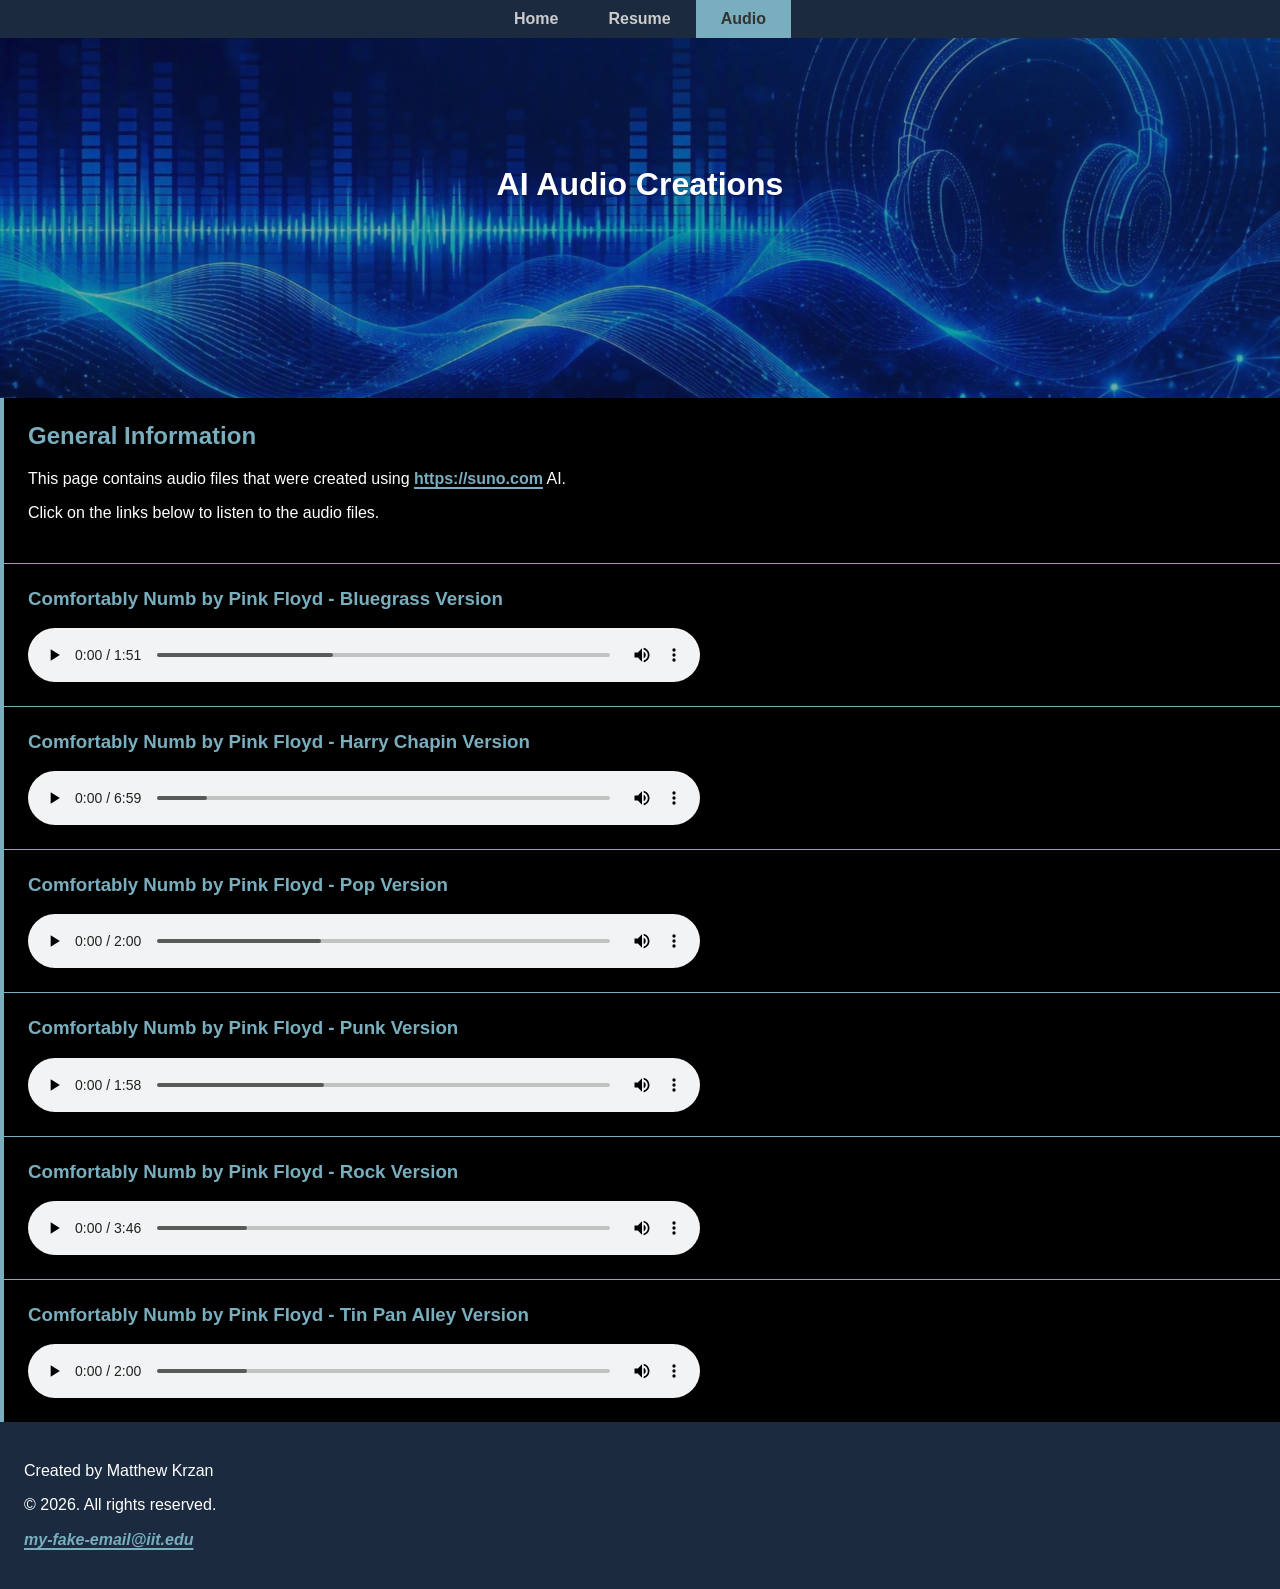
==== audio.html @ 7304a19c "Initial version from Project 2." ====
<!DOCTYPE html>
<html lang="en">
<head>
  <meta charset="utf-8">
  <!-- Disabled for PII and privacy concerns -->
  <meta name="robots" content="noindex, nofollow, noarchive, nosnippet">
  <title>ITMD361 - Project 2 - Audio</title>
  <link rel="stylesheet" type="text/css" href="css/normalize.css">
  <link rel="stylesheet" type="text/css" href="css/styles.css">
</head>
<body>
  <header>
    <nav id="main-nav">
      <ul>
        <li><a href="index.html">Home</a></li>
        <li><a href="resume.html">Resume</a></li>
        <li class="active"><a href="audio.html">Audio</a></li>
      </ul>
    </nav>
  </header>
  <section class="hero">
    <img src="images/audio-hero.png" alt="Audio Hero Image">
  </section>
  <h1>AI Audio Creations</h1>
  <section class="audio-info">
    <h2>General Information</h2>
    <p>This page contains audio files that were created using <a href="https://suno.com" target="_blank" rel="noopener noreferrer">https://suno.com</a> AI.</p>
    <p>Click on the links below to listen to the audio files.</p>
  </section>
  <section class="audio-track">
    <h3>Comfortably Numb by Pink Floyd - Bluegrass Version</h3>
    <audio controls src="media/bluegrass.mp3"></audio>
  </section>
  <section class="audio-track">
    <h3>Comfortably Numb by Pink Floyd - Harry Chapin Version</h3>
    <audio controls src="media/chapin.mp3"></audio>
  </section>
  <section class="audio-track">
    <h3>Comfortably Numb by Pink Floyd - Pop Version</h3>
    <audio controls src="media/pop.mp3"></audio>
  </section>
  <section class="audio-track">
    <h3>Comfortably Numb by Pink Floyd - Punk Version</h3>
    <audio controls src="media/punk.mp3"></audio>
  </section>
  <section class="audio-track">
    <h3>Comfortably Numb by Pink Floyd - Rock Version</h3>
    <audio controls src="media/cn.mp3"></audio>
  </section>
  <section class="audio-track">
    <h3>Comfortably Numb by Pink Floyd - Tin Pan Alley Version</h3>
    <audio controls src="media/tin-pan-alley.mp3"></audio>
  </section>
  <footer>
    <p>Created by Matthew Krzan</p>
    <p>&copy; 2026. All rights reserved.</p>
    <address>
      <p><a href="mailto:my-fake-email@iit.edu">my-fake-email@iit.edu</a></p>
    </address>
  </footer>
</body>
</html>
---- css/styles.css ----
/* Set the basic body styles for dark theme */
body {
  background-color: #1b2a3e;
  color: #ffffff;
  font-family: "Noto Sans", sans-serif;
  min-height: 100vh;
  display: flex;
  flex-direction: column;
}

/* Content link styles */
a {
  color: #79aebe;
  font-weight: 700;
  text-decoration-thickness: 2px;
  text-underline-offset: 0.2em;
}

a:hover {
  color: #b8e4ec;
}

a:focus-visible {
  outline: 3px solid #b8e4ec;
  outline-offset: 4px;
}

/* Styles for all sections and footer except for the hero section */
body > section:not(.hero),
body > footer {
  position: relative;
  z-index: 1;
  background-color: #000000;
  padding: 1.5rem;
}

/* Sticky header styles */
header {
  position: sticky;
  top: 0;
  z-index: 1000;
}

/* Main navigation styles */
#main-nav {
  display: flex;
  justify-content: center;
  background-color: #1b2a3e;
}

#main-nav ul {
  list-style-type: none;
  margin: 0;
  padding: 0;
}

#main-nav ul li {
  float: left;
}

#main-nav ul li a {
  padding: 10px 25px;
  display: block;
  text-decoration: none;
  color: #ccc;
}

#main-nav ul li a:hover {
  text-decoration: underline;
}

#main-nav ul li.active a {
  background-color: #79aebe;
  color: #333;
}

/* Primary heading style to float over the hero section */
body > h1 {
  position: absolute;
  top: calc(20vh - 38px);
  left: 1.5rem;
  right: 1.5rem;
  z-index: 1;
  margin: 0;
  padding: 1.5rem;
  text-align: center;
}

/* Hero section styles */
.hero {
  position: sticky;
  top: 0;
  height: 70vh;
  min-height: 360px;
  overflow: hidden;
  z-index: 0;
  display: grid;
  place-items: center;
  background-color: #111;
}

.hero {
  height: 20vh;
}

.hero img {
  position: absolute;
  inset: 0;
  width: 100%;
  height: 100%;
  object-fit: cover;
  opacity: 0.65;
}

/* Styles for the home-info section */
.home-info {
  margin: 0 auto;
  border-left: 4px solid #79aebe;
  box-shadow: 0 10px 24px #00000059;
}

.home-info h2 {
  margin-top: 0;
  color: #b8e4ec;
}

.home-info p {
  line-height: 1.7;
}

.home-info p:first-of-type {
  margin-top: 0;
}

/* Styles for the resume-content sections */
.resume-content {
  position: relative;
  z-index: 1;
  background-color: #1b2a3e;
}

.resume-content > section {
  margin: 1rem 0 0;
  box-sizing: border-box;
  border-left: 4px solid #79aebe;
  padding: 1.5rem;
  padding-bottom: 0.5rem;
  background-color: #000000;
}

.resume-content > section h2 {
  margin: 0 0 1.25rem;
  padding-bottom: 0.6rem;
  border-bottom: 1px solid #38566a;
  color: #b8e4ec;
  font-size: 1.5rem;
  letter-spacing: 0.03em;
}

.resume-content > section h3 {
  color: #ffffff;
  font-size: 1.1rem;
}

.resume-content > section p,
.resume-content > section li {
  line-height: 1.65;
}

.resume-content > section ul {
  padding-left: 1.25rem;
}

/* Audio info styles */
.audio-info {
  border-left: 4px solid #79aebe;
}

.audio-info h2 {
  color: #79aebe;
  font-size: 1.5rem;
  margin-top: 0;
}

/* Audio track styles */
.audio-track {
  border-top: 1px solid #79aebe;
  padding-top: 1rem;
  border-left: 4px solid #79aebe;
}

.audio-track h3 {
  color: #79aebe;
  margin-top: 0;
}

.audio-track audio {
  display: block;
  width: min(100%, 42rem);
  accent-color: #79aebe;
}

/* Footer styles */
body > footer {
  background-color: #1b2a3e;
  margin-top: auto;
}
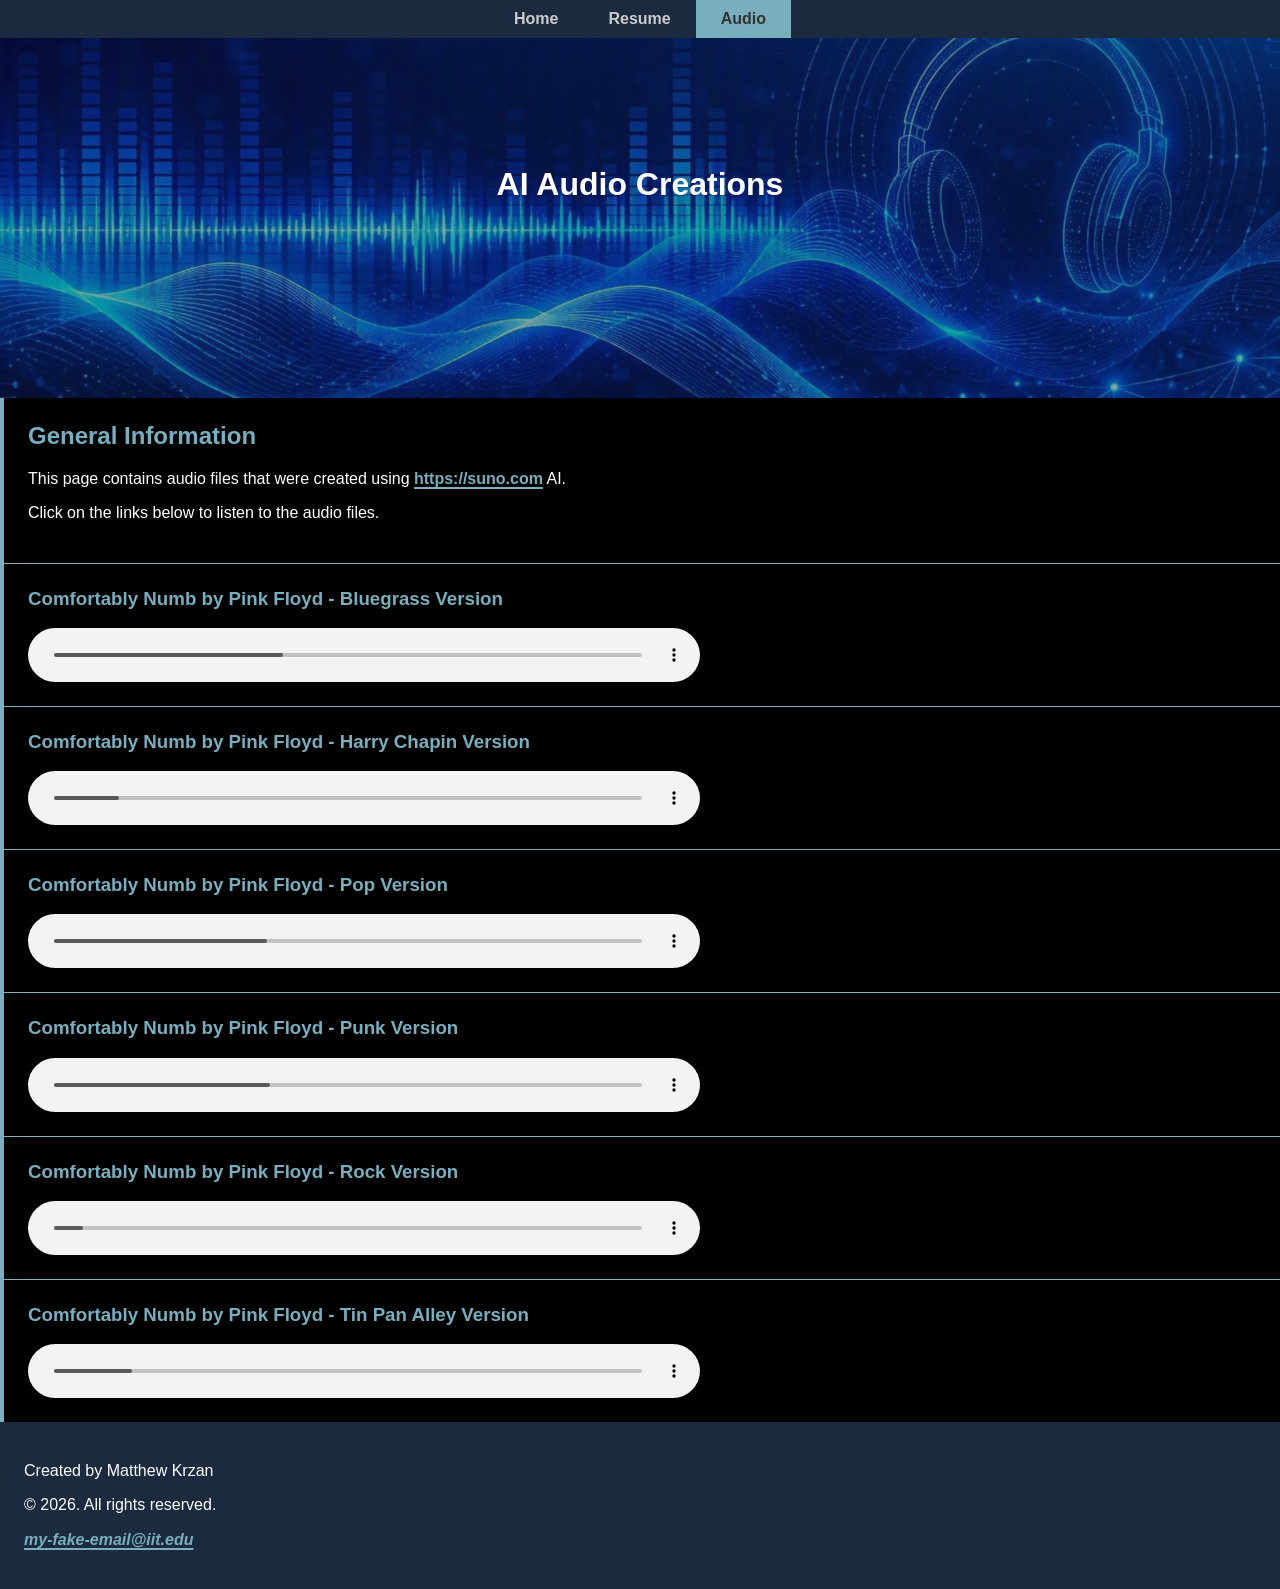
==== commit f867d60c: "Updated pages for Project 3 basic structure." ====
--- a/audio.html
+++ b/audio.html
@@ -4,7 +4,7 @@
   <meta charset="utf-8">
   <!-- Disabled for PII and privacy concerns -->
   <meta name="robots" content="noindex, nofollow, noarchive, nosnippet">
-  <title>ITMD361 - Project 2 - Audio</title>
+  <title>ITMD361 - Project 3 - Audio</title>
   <link rel="stylesheet" type="text/css" href="css/normalize.css">
   <link rel="stylesheet" type="text/css" href="css/styles.css">
 </head>
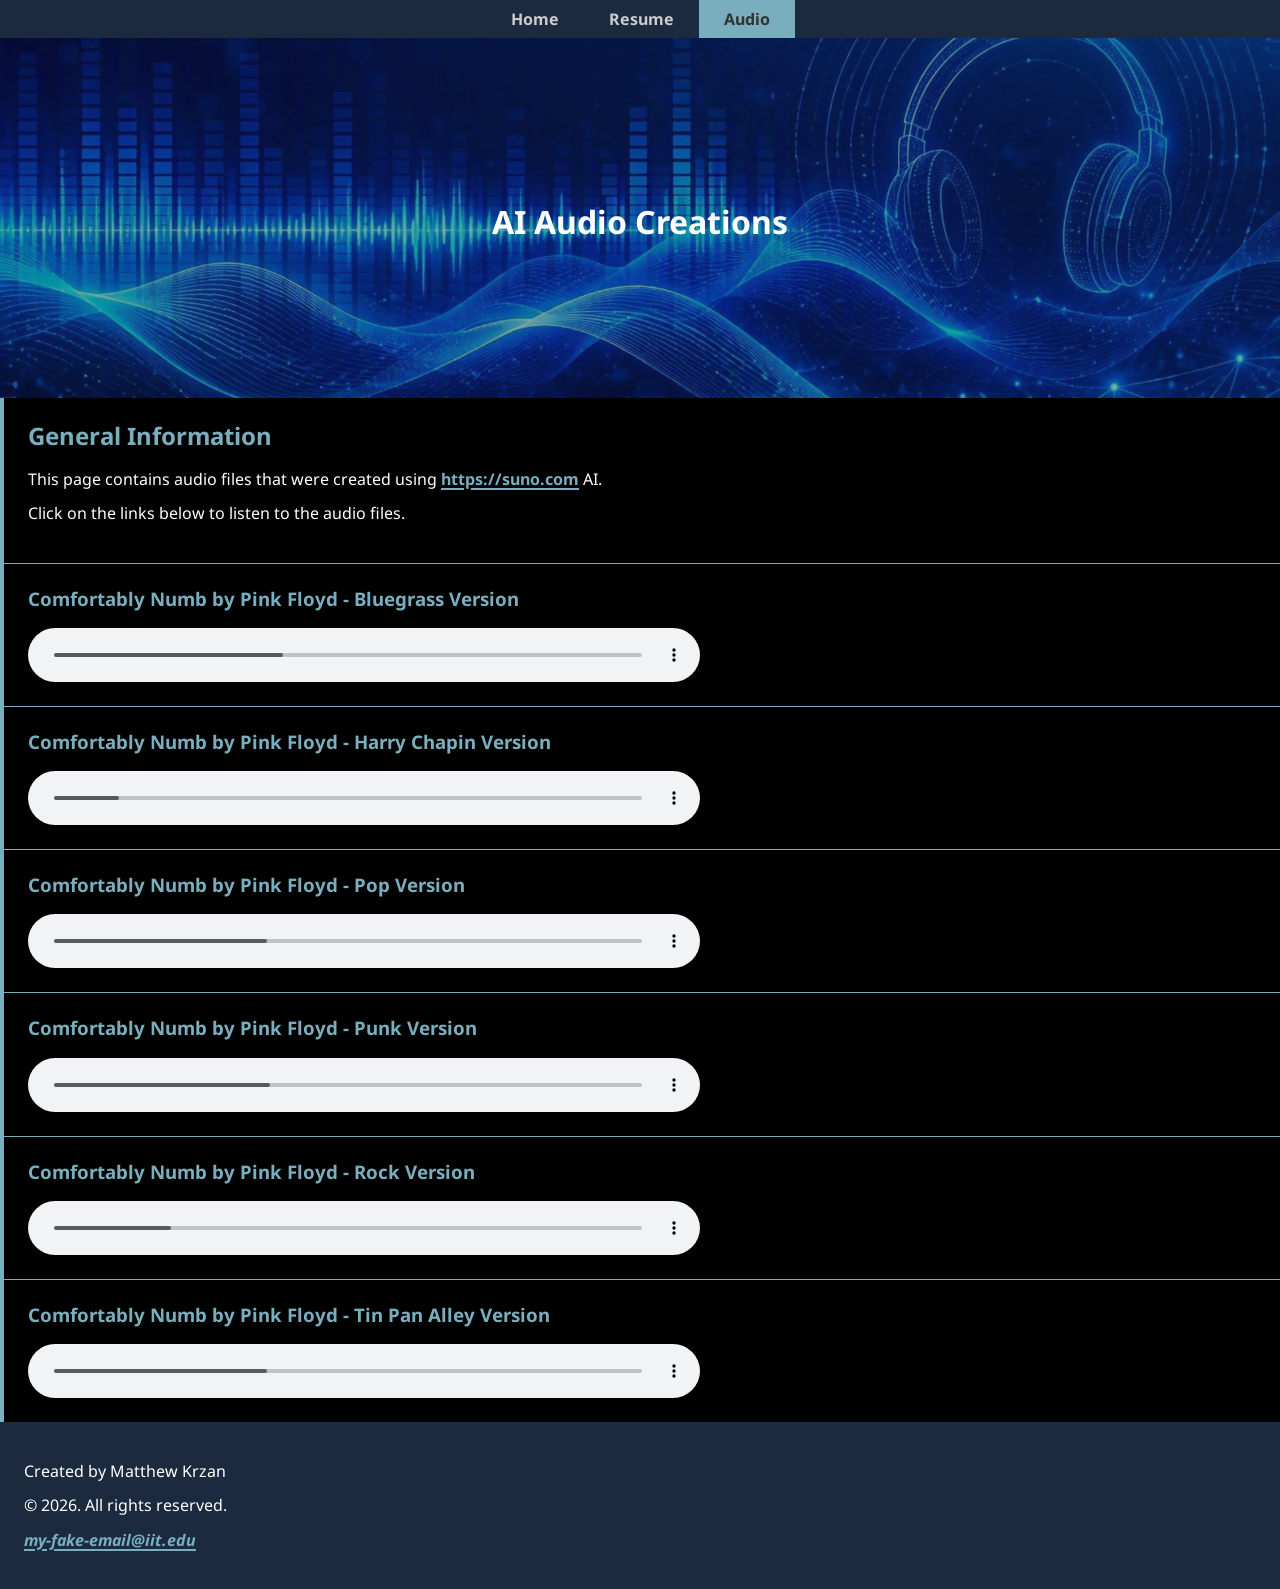
==== commit bb7b9517: "Updated for responsive design targeting 767px and 360px devices. Set font across all pages. Set view" ====
--- a/audio.html
+++ b/audio.html
@@ -4,24 +4,41 @@
   <meta charset="utf-8">
   <!-- Disabled for PII and privacy concerns -->
   <meta name="robots" content="noindex, nofollow, noarchive, nosnippet">
+  <meta name="viewport" content="width=device-width, initial-scale=1.0">
   <title>ITMD361 - Project 3 - Audio</title>
+  <link href="https://fonts.googleapis.com/css2?family=Noto+Sans:ital,wght@0,100..900;1,100..900&display=swap" rel="stylesheet">
   <link rel="stylesheet" type="text/css" href="css/normalize.css">
   <link rel="stylesheet" type="text/css" href="css/styles.css">
 </head>
 <body>
   <header>
     <nav id="main-nav">
-      <ul>
+      <ul class="desktop-nav">
         <li><a href="index.html">Home</a></li>
         <li><a href="resume.html">Resume</a></li>
         <li class="active"><a href="audio.html">Audio</a></li>
       </ul>
+      <details class="mobile-nav">
+        <summary aria-label="Toggle navigation menu">
+          <span class="menu-icon" aria-hidden="true">
+            <span></span>
+            <span></span>
+            <span></span>
+          </span>
+        </summary>
+        <ul>
+          <li><a href="index.html">Home</a></li>
+          <li><a href="resume.html">Resume</a></li>
+          <li class="active"><a href="audio.html">Audio</a></li>
+        </ul>
+      </details>
     </nav>
+    <h1>AI Audio Creations</h1>
   </header>
   <section class="hero">
+    <div class="hero-title" role="heading" aria-level="1">AI Audio Creations</div>
     <img src="images/audio-hero.png" alt="Audio Hero Image">
   </section>
-  <h1>AI Audio Creations</h1>
   <section class="audio-info">
     <h2>General Information</h2>
     <p>This page contains audio files that were created using <a href="https://suno.com" target="_blank" rel="noopener noreferrer">https://suno.com</a> AI.</p>
--- a/css/styles.css
+++ b/css/styles.css
@@ -48,14 +48,19 @@
   background-color: #1b2a3e;
 }
 
+#main-nav summary {
+  display: none;
+}
+
+#main-nav .mobile-nav {
+  display: none;
+}
+
 #main-nav ul {
+  display: flex;
   list-style-type: none;
   margin: 0;
   padding: 0;
-}
-
-#main-nav ul li {
-  float: left;
 }
 
 #main-nav ul li a {
@@ -75,7 +80,11 @@
 }
 
 /* Primary heading style to float over the hero section */
-body > h1 {
+header > h1 {
+  display: none;
+}
+
+.hero-title {
   position: absolute;
   top: calc(20vh - 38px);
   left: 1.5rem;
@@ -84,11 +93,13 @@
   margin: 0;
   padding: 1.5rem;
   text-align: center;
+  font-size: 2em;
+  font-weight: bold;
 }
 
 /* Hero section styles */
 .hero {
-  position: sticky;
+  position: relative;
   top: 0;
   height: 70vh;
   min-height: 360px;
@@ -148,6 +159,10 @@
   background-color: #000000;
 }
 
+.resume-content > section:first-child {
+  margin-top: 0;
+}
+
 .resume-content > section h2 {
   margin: 0 0 1.25rem;
   padding-bottom: 0.6rem;
@@ -205,3 +220,135 @@
   background-color: #1b2a3e;
   margin-top: auto;
 }
+
+/* Mobile device up to 767px styles */
+@media screen and (max-width: 767px) {
+  body {
+    font-size: 0.9rem;
+  }
+
+  .hero-title {
+    top: calc(10vh - 75px);
+    font-size: 1.5rem;
+  }
+
+  .home-info h2,
+  .resume-content > section h2,
+  .audio-info h2 {
+    font-size: 1.25rem;
+  }
+
+  .resume-content > section h3,
+  .audio-track h3 {
+    font-size: 1rem;
+  }
+
+  .hero {
+    height: 10vh;
+    min-height: 110px;
+  }
+}
+
+/* Mobile device up to 360px styles */
+@media screen and (max-width: 360px) {
+  body {
+    font-size: 0.8rem;
+  }
+
+  header {
+    display: grid;
+    grid-template-columns: 44px minmax(0, 1fr) 44px;
+    align-items: center;
+    background-color: #1b2a3e;
+  }
+
+  header > h1 {
+    display: block;
+    position: static;
+    grid-column: 2;
+    min-width: 0;
+    box-sizing: border-box;
+    padding: 0.75rem 0.5rem;
+    font-size: 1rem;
+  }
+
+  #main-nav {
+    grid-column: 1;
+    justify-content: flex-start;
+    position: relative;
+  }
+
+  #main-nav .desktop-nav {
+    display: none;
+  }
+
+  #main-nav .mobile-nav {
+    display: block;
+    position: relative;
+  }
+
+  #main-nav .mobile-nav summary {
+    display: grid;
+    width: 44px;
+    height: 44px;
+    align-content: center;
+    justify-items: center;
+    list-style: none;
+    cursor: pointer;
+  }
+
+  #main-nav .mobile-nav summary::-webkit-details-marker {
+    display: none;
+  }
+
+  #main-nav .mobile-nav summary::marker {
+    content: "";
+  }
+
+  #main-nav .menu-icon {
+    display: grid;
+    gap: 5px;
+    width: 24px;
+  }
+
+  #main-nav .menu-icon span {
+    width: 24px;
+    height: 2px;
+    background-color: #ffffff;
+  }
+
+  #main-nav .mobile-nav summary:focus-visible {
+    outline: 3px solid #b8e4ec;
+    outline-offset: -3px;
+  }
+
+  #main-nav .mobile-nav > ul {
+    position: absolute;
+    top: 100%;
+    left: 0;
+    z-index: 1000;
+    display: block;
+    min-width: 9rem;
+    background-color: #1b2a3e;
+    box-shadow: 0 8px 16px #00000059;
+  }
+
+  #main-nav ul li a {
+    padding: 12px 20px;
+  }
+
+  .home-info h2,
+  .resume-content > section h2,
+  .audio-info h2 {
+    font-size: 0.9rem;
+  }
+
+  .resume-content > section h3,
+  .audio-track h3 {
+    font-size: 0.8rem;
+  }
+
+  .hero {
+    display: none;
+  }
+}
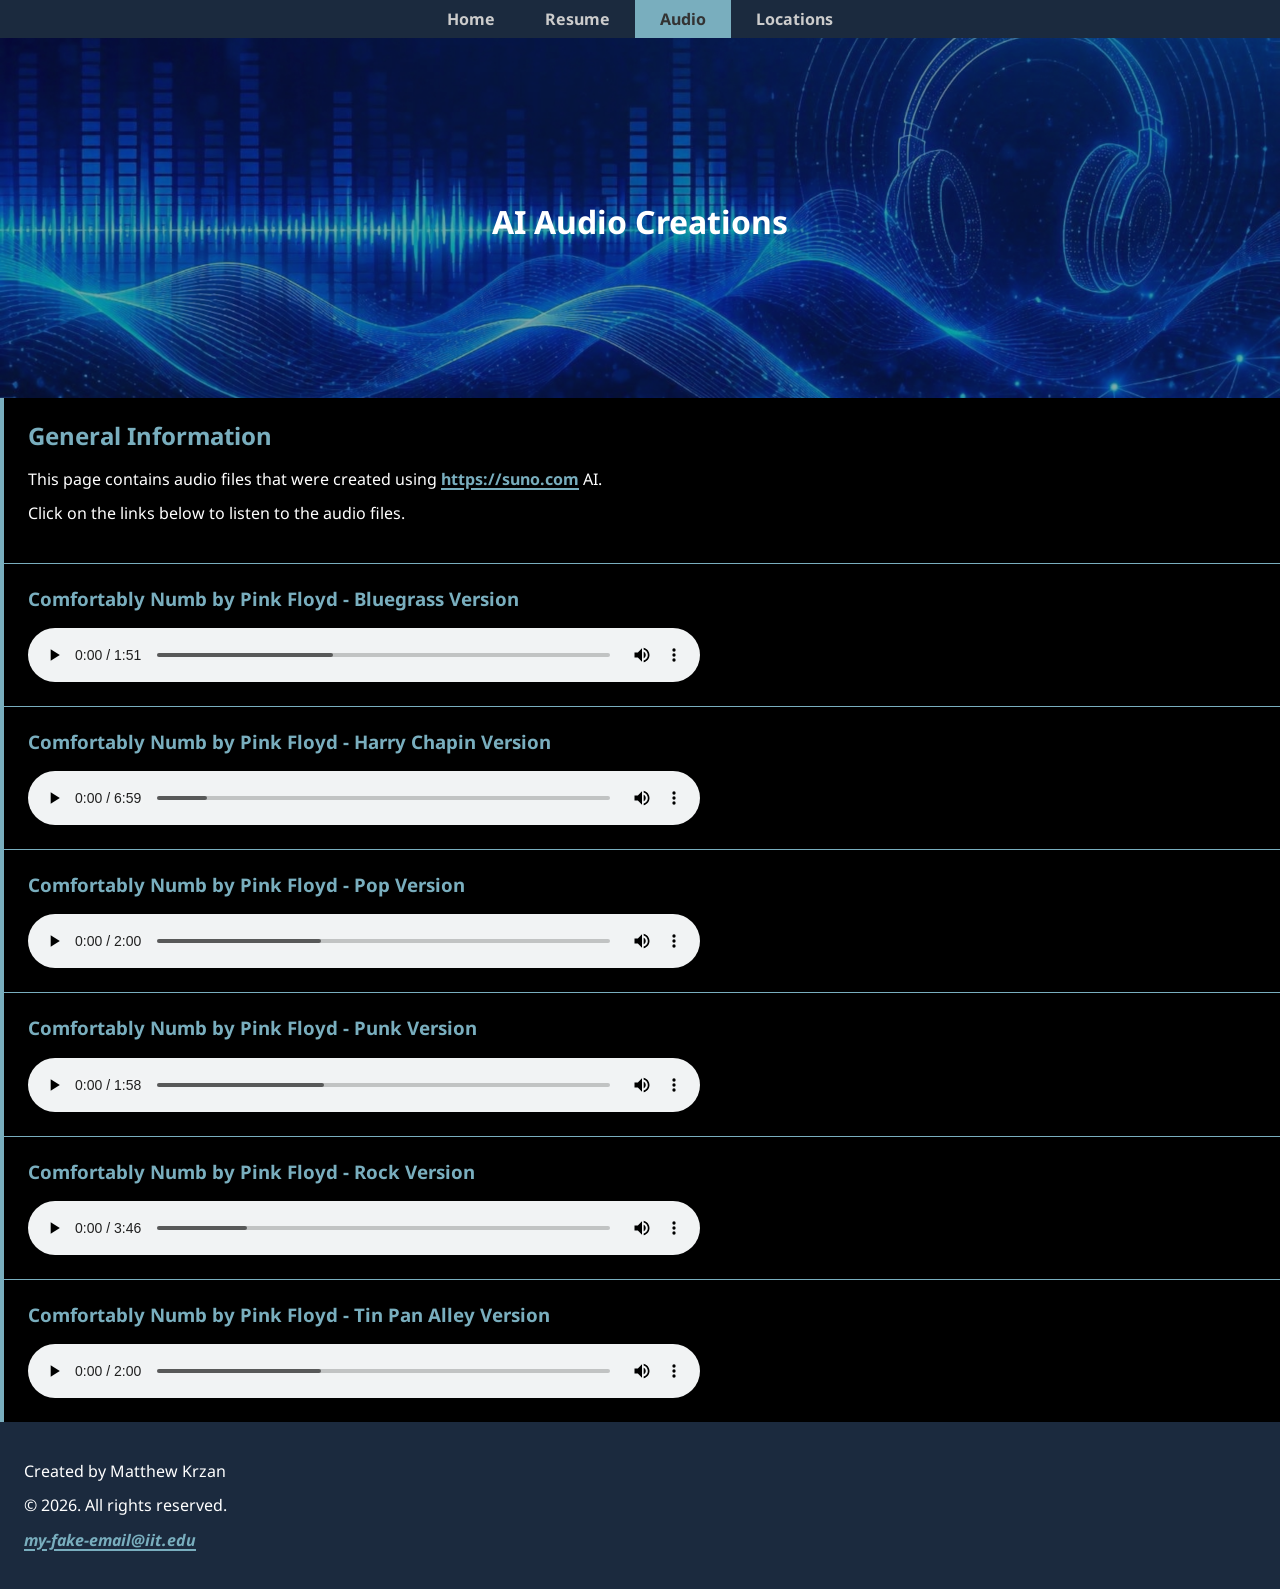
==== commit f1bd1b1e: "Added basic locations page." ====
--- a/audio.html
+++ b/audio.html
@@ -17,6 +17,7 @@
         <li><a href="index.html">Home</a></li>
         <li><a href="resume.html">Resume</a></li>
         <li class="active"><a href="audio.html">Audio</a></li>
+        <li><a href="locations.html">Locations</a></li>
       </ul>
       <details class="mobile-nav">
         <summary aria-label="Toggle navigation menu">
@@ -30,6 +31,7 @@
           <li><a href="index.html">Home</a></li>
           <li><a href="resume.html">Resume</a></li>
           <li class="active"><a href="audio.html">Audio</a></li>
+          <li><a href="locations.html">Locations</a></li>
         </ul>
       </details>
     </nav>
--- a/css/styles.css
+++ b/css/styles.css
@@ -215,6 +215,21 @@
   accent-color: #79aebe;
 }
 
+/* Locations info styles */
+.locations-info {
+  margin-inline: auto;
+  width: 70vw;
+  max-width: 60rem;
+  box-sizing: border-box;
+  border-left: 4px solid #79aebe;
+}
+
+.locations-info h2 {
+  color: #79aebe;
+  font-size: 1.5rem;
+  margin-top: 0;
+}
+
 /* Footer styles */
 body > footer {
   background-color: #1b2a3e;
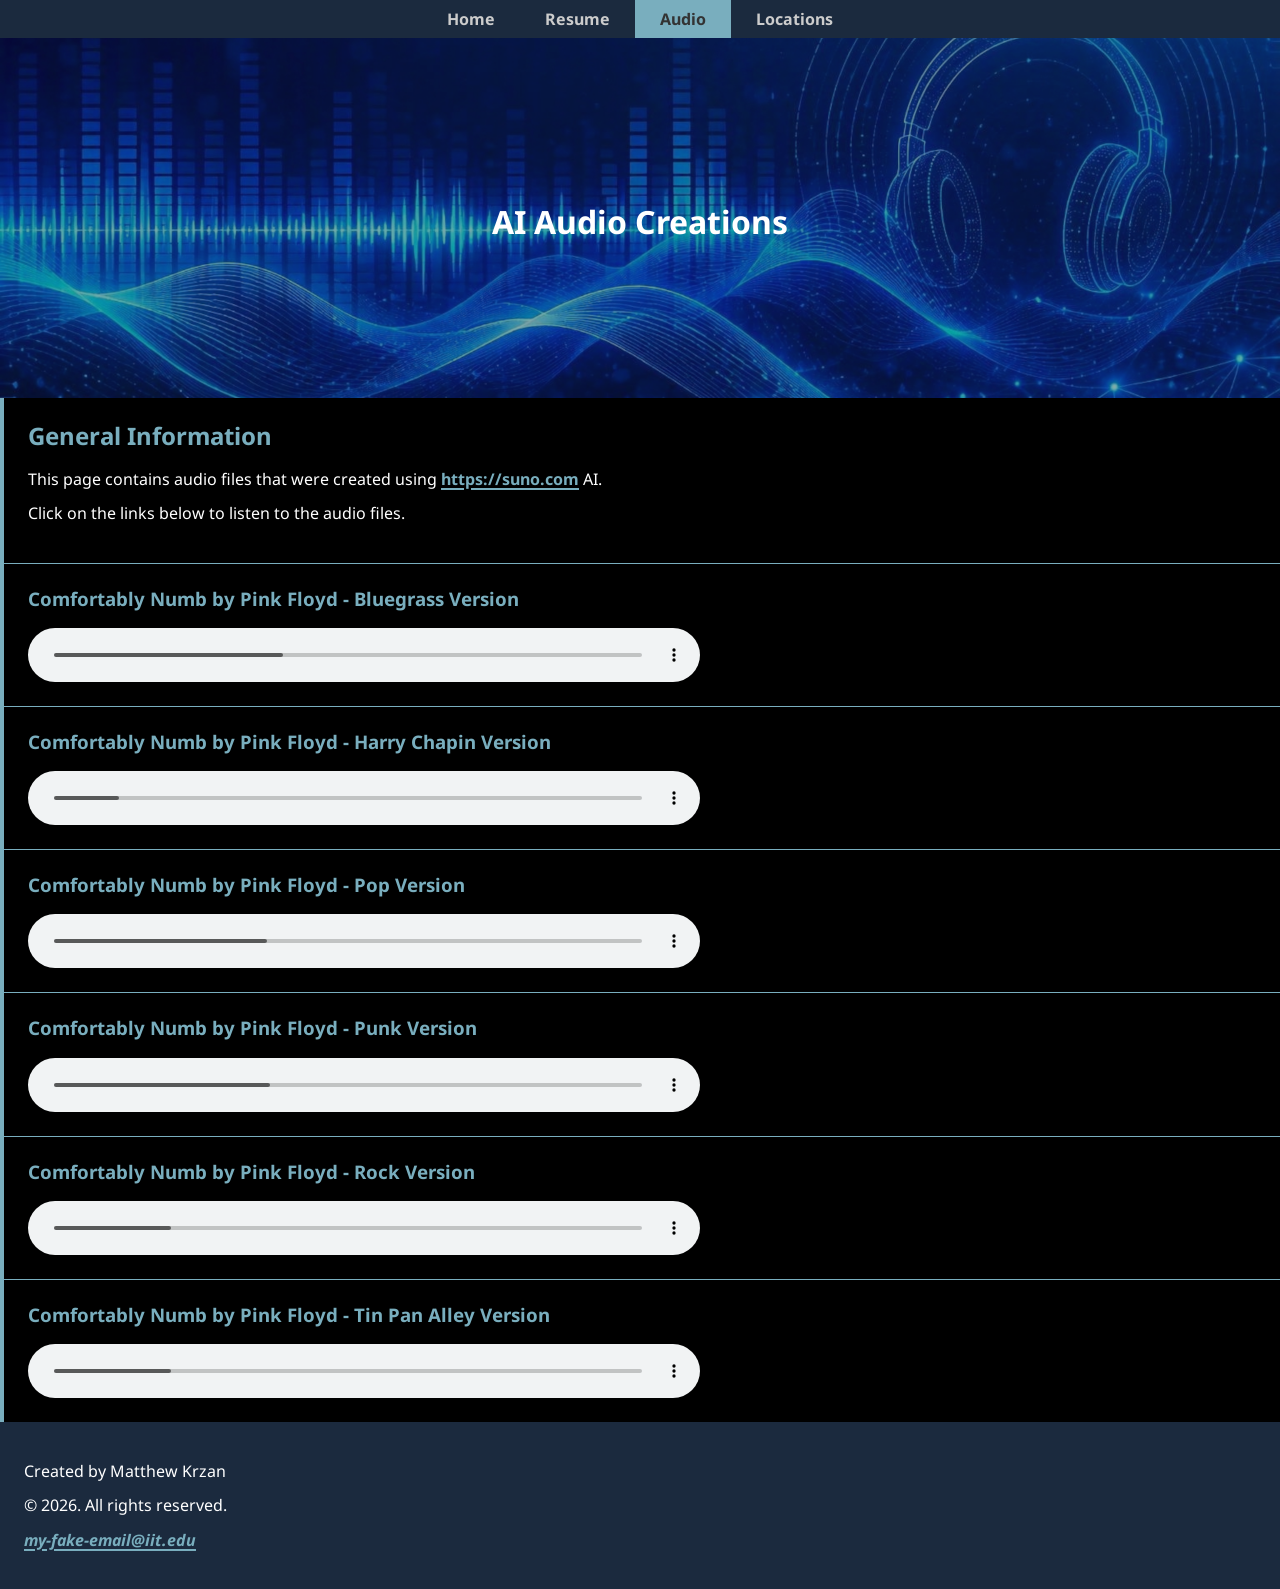
==== commit 2d9f7c9c: "Added concert locations and details via javascript." ====
--- a/audio.html
+++ b/audio.html
@@ -9,6 +9,7 @@
   <link href="https://fonts.googleapis.com/css2?family=Noto+Sans:ital,wght@0,100..900;1,100..900&display=swap" rel="stylesheet">
   <link rel="stylesheet" type="text/css" href="css/normalize.css">
   <link rel="stylesheet" type="text/css" href="css/styles.css">
+  <script defer src="js/site.js"></script>
 </head>
 <body>
   <header>
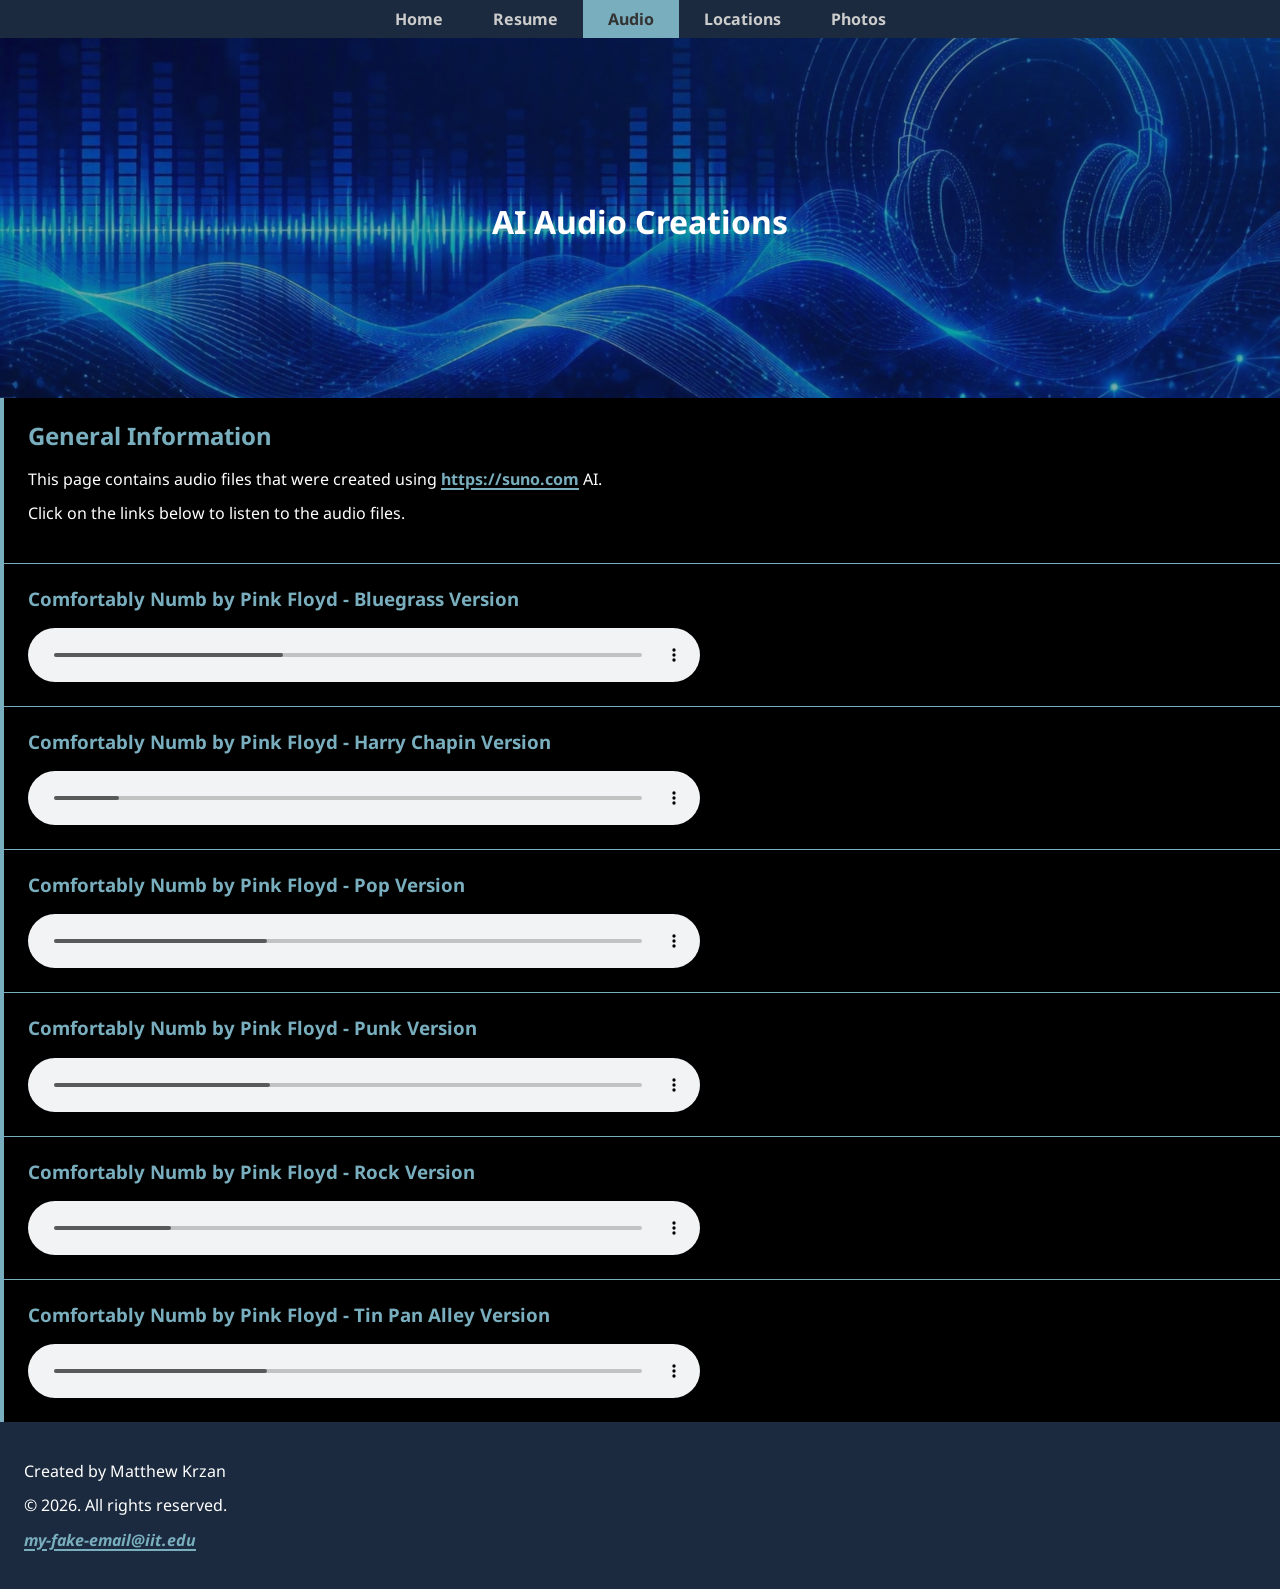
==== commit bf90b254: "Added photos page with slider/carousel." ====
--- a/audio.html
+++ b/audio.html
@@ -19,6 +19,7 @@
         <li><a href="resume.html">Resume</a></li>
         <li class="active"><a href="audio.html">Audio</a></li>
         <li><a href="locations.html">Locations</a></li>
+        <li><a href="photos.html">Photos</a></li>
       </ul>
       <details class="mobile-nav">
         <summary aria-label="Toggle navigation menu">
@@ -33,6 +34,7 @@
           <li><a href="resume.html">Resume</a></li>
           <li class="active"><a href="audio.html">Audio</a></li>
           <li><a href="locations.html">Locations</a></li>
+          <li><a href="photos.html">Photos</a></li>
         </ul>
       </details>
     </nav>
--- a/css/styles.css
+++ b/css/styles.css
@@ -230,6 +230,161 @@
   margin-top: 0;
 }
 
+#concert-info li {
+  line-height: 1.65;
+}
+
+#concert-info li a {
+  color: #ffffff;
+  text-decoration: none;
+  font-weight: 400;
+}
+
+#concert-info li a:hover {
+  text-decoration: underline;
+}
+
+/* Locations map styles */
+.locations-map {
+  margin-inline: auto;
+  width: 70vw;
+  max-width: 60rem;
+  box-sizing: border-box;
+  border-top: 1px solid #79aebe;
+  padding-top: 1rem;
+  border-left: 4px solid #79aebe;
+}
+
+.locations-map #map {
+  width: 100%;
+  height: 600px;
+  border: 1px solid #79aebe;
+}
+
+.location-info-content h3 {
+  color: #79aebe;
+  font-size: 1.5rem;
+  margin: 0;
+}
+
+.location-info-content p {
+  color: #000000;
+  font-size: 1rem;
+}
+
+.location-info-content .location-info-address {
+  margin: 0.5rem 1rem 0;
+}
+
+/* Photo carousel styles */
+#photos-carousel {
+  width: min(100%, 64rem);
+  margin: 1.5rem auto 0;
+}
+
+.carousel-controls {
+  display: grid;
+  grid-template-columns: auto minmax(0, 1fr) auto;
+  align-items: center;
+  gap: 0.75rem;
+}
+
+.carousel-viewport {
+  min-width: 0;
+  aspect-ratio: 16 / 10;
+  max-height: 38rem;
+  overflow: hidden;
+  background: #080d12;
+  border: 1px solid #496879;
+  box-shadow: 0 0.75rem 2rem rgb(0 0 0 / 35%);
+}
+
+.carousel-track {
+  display: flex;
+  width: 100%;
+  height: 100%;
+  transition: transform 350ms ease;
+}
+
+.photo-container {
+  box-sizing: border-box;
+  display: grid;
+  grid-template-rows: minmax(0, 1fr) auto;
+  flex: 0 0 100%;
+  min-width: 0;
+  padding: 1rem;
+}
+
+.photo-container img {
+  width: 100%;
+  height: 100%;
+  min-height: 0;
+  object-fit: contain;
+}
+
+.photo-container > a {
+  display: grid;
+  min-height: 0;
+}
+
+.photo-container p {
+  margin: 0;
+  padding: 0.75rem 0.25rem 0.15rem;
+  color: #d5e2e7;
+  text-align: center;
+}
+
+.carousel-arrow {
+  min-height: 2.75rem;
+  padding: 0.6rem 0.75rem;
+  border: 1px solid #79aebe;
+  border-radius: 3px;
+  background: #1b2a3e;
+  color: #ffffff;
+  font: inherit;
+  cursor: pointer;
+}
+
+.carousel-arrow:hover {
+  background: #294358;
+}
+
+.carousel-arrow:focus-visible,
+.carousel-dot:focus-visible {
+  outline: 3px solid #b8e4ec;
+  outline-offset: 3px;
+}
+
+.carousel-dots {
+  display: flex;
+  justify-content: center;
+  flex-wrap: wrap;
+  gap: 0.65rem;
+  margin-top: 1rem;
+}
+
+.carousel-dot {
+  width: 0.75rem;
+  height: 0.75rem;
+  flex: 0 0 auto;
+  padding: 0;
+  border: 1px solid #b8e4ec;
+  border-radius: 50%;
+  background: transparent;
+  cursor: pointer;
+}
+
+.carousel-dot.active {
+  background: #79aebe;
+  box-shadow: 0 0 0 3px rgb(121 174 190 / 25%);
+}
+
+@media (prefers-reduced-motion: reduce) {
+  .carousel-track {
+    transition: none;
+  }
+}
+
 /* Footer styles */
 body > footer {
   background-color: #1b2a3e;
@@ -261,6 +416,18 @@
   .hero {
     height: 10vh;
     min-height: 110px;
+  }
+
+  .locations-map #map {
+    height: 400px;
+  }
+
+  .location-info-content h3 {
+    font-size: 1.2rem;
+  }
+
+  .location-info-content p {
+    font-size: 0.9rem;
   }
 }
 
@@ -366,4 +533,16 @@
   .hero {
     display: none;
   }
-}
+
+  .locations-map #map {
+    height: 300px;
+  }
+
+  .location-info-content h3 {
+    font-size: 1rem;
+  }
+
+  .location-info-content p {
+    font-size: 0.8rem;
+  }
+}
